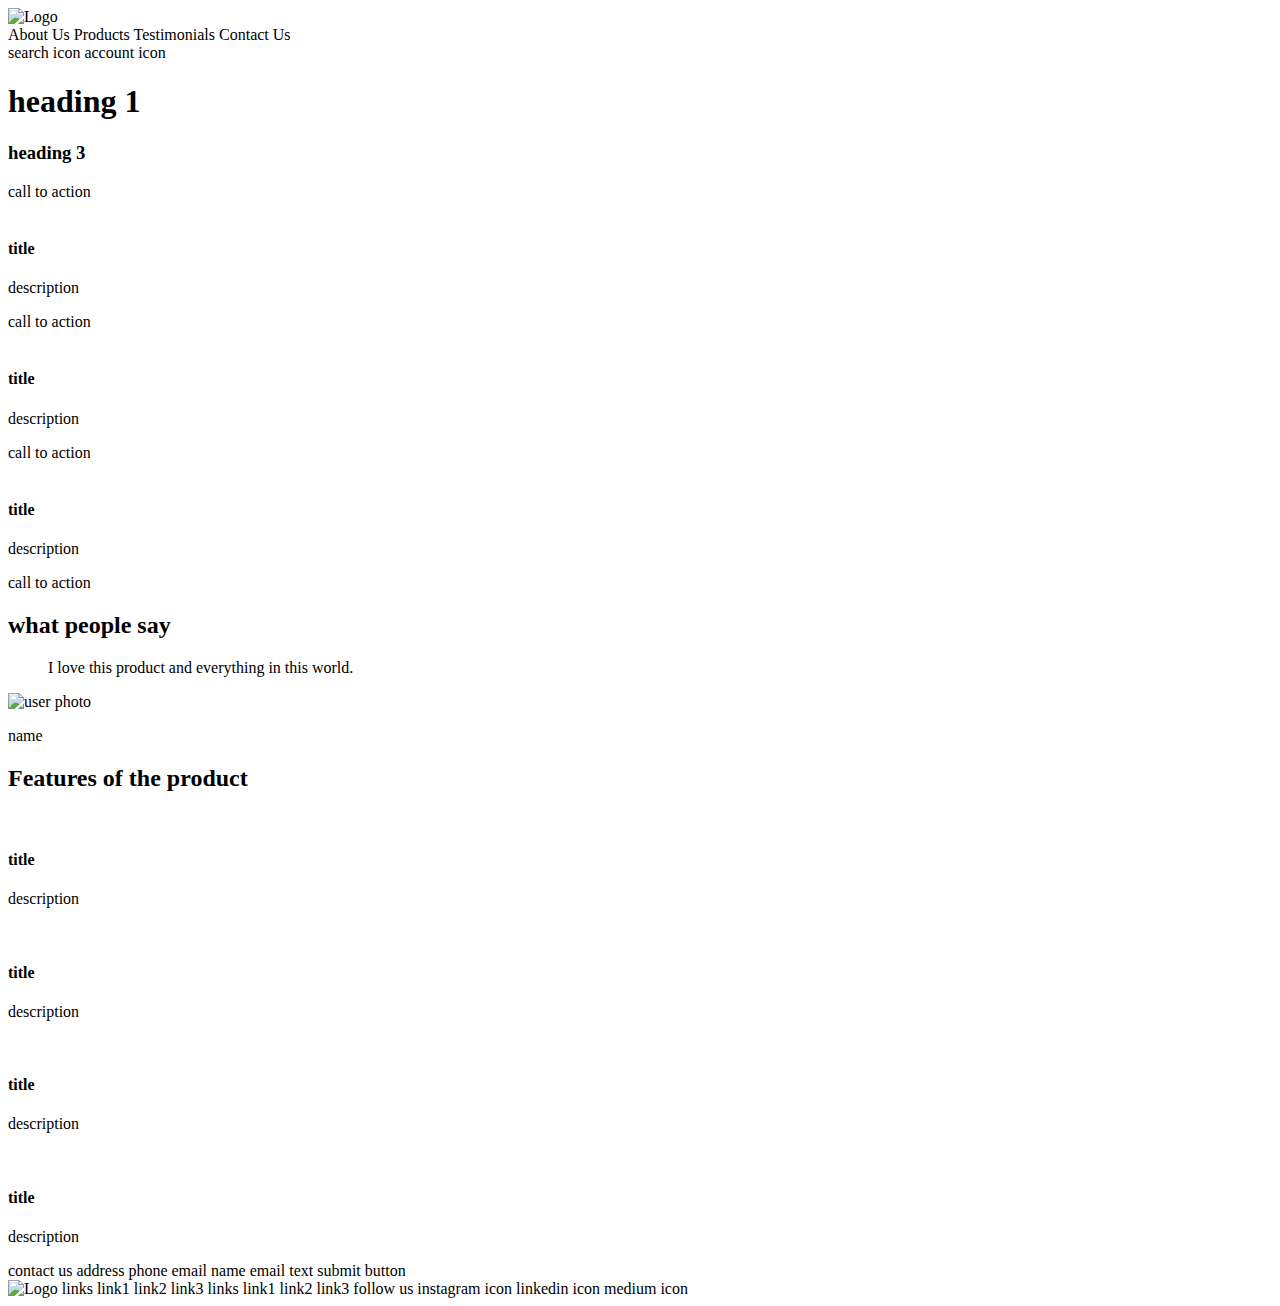
==== index.html @ 85bc15f4 "Day 1 - HTML structure" ====
<!DOCTYPE html>
<html lang="en">
  <head>
    <meta charset="UTF-8" />
    <meta http-equiv="X-UA-Compatible" content="IE=edge" />
    <meta name="viewport" content="width=device-width, initial-scale=1.0" />
    <title>My Beautiful Portfolio</title>
    <meta
      name="description"
      content="Juno is your UX UI Designer bla bla bla nsd aksdn aksjdn kjasnd aksjdn aksjnd kjasnd kjasn dkjasn dkjasdn kjasdn kjasnd akjdn akjsdn ak"
    />
    <meta
      name="keywords"
      content="ux design, ui design, designer in miami, ironhack student"
    />
  </head>
  <body>
    <!-- Header - Start -->
    <header>
      <img src="" alt="Logo">
        <nav>
          About Us
          Products
          Testimonials
          Contact Us
        </nav>
        search icon
        account icon
    </header>
    <!-- Header - End -->

    <!-- Hero - Start -->
    <section>
      <h1>heading 1</h1>
      <h3>heading 3</h3>
      call to action
    </section>
    <!-- Hero - End -->

    <!-- Cards - Start -->
    <section>
      <!-- Card 1 - Start -->
        <div>
          <img src="" alt="">
          <h4>title</h4>
          <p>description</p>
          call to action
        </div>
      <!-- Card 1 - End -->
      <!-- Card 2 - Start -->
        <div>
          <img src="" alt="">
          <h4>title</h4>
          <p>description</p>
          call to action
        </div>
      <!-- Card 2 - End -->
      <!-- Card 3 - Start -->
        <div>
          <img src="" alt="">
          <h4>title</h4>
          <p>description</p>
          call to action
        </div>
      <!-- Card 3 - End -->
    </section>
    <!-- Cards - End -->

    <!-- Testimonials - Start -->
    <section>
      <h2>what people say</h2>
      <blockquote>I love this product and everything in this world.</blockquote>
      <img src="" alt="user photo">
      <p>name</p>
    </section>
    <!-- Testimonials - End -->

    <!-- Features - Start -->
    <section>
    <h2>Features of the product</h2>
      <!-- Feature 1 - Start -->
      <div>
        <img src="" alt="">
        <h4>title</h4> 
        <p>description</p> 
      </div>
      <!-- Feature 1 - End -->
      <!-- Feature 2 - Start -->
      <div>
        <img src="" alt="">
        <h4>title</h4> 
        <p>description</p> 
      </div>
      <!-- Feature 2 - End -->
      <!-- Feature 3 - Start -->
      <div>
        <img src="" alt="">
        <h4>title</h4> 
        <p>description</p> 
      </div>
      <!-- Feature 3 - End -->
      <!-- Feature 4 - Start -->
      <div>
        <img src="" alt="">
        <h4>title</h4> 
        <p>description</p> 
      </div>
      <!-- Feature 4 - End -->
  </section>
    <!-- Features - End -->

    <!-- Contact Us - Start -->
    <section>
    contact us
      address
      phone
      email

      name
      email
      text
      submit button
    </section>
    <!-- Contact Us - End -->

    <!-- Footer - Start -->
    <footer>
      <img src="" alt="Logo">
      
      links 
        link1
        link2
        link3
      
      links 
        link1
        link2
        link3
       
      follow us
        instagram icon
        linkedin icon
        medium icon
      </footer>
    <!-- Footer - End -->



      



  </body>
</html>
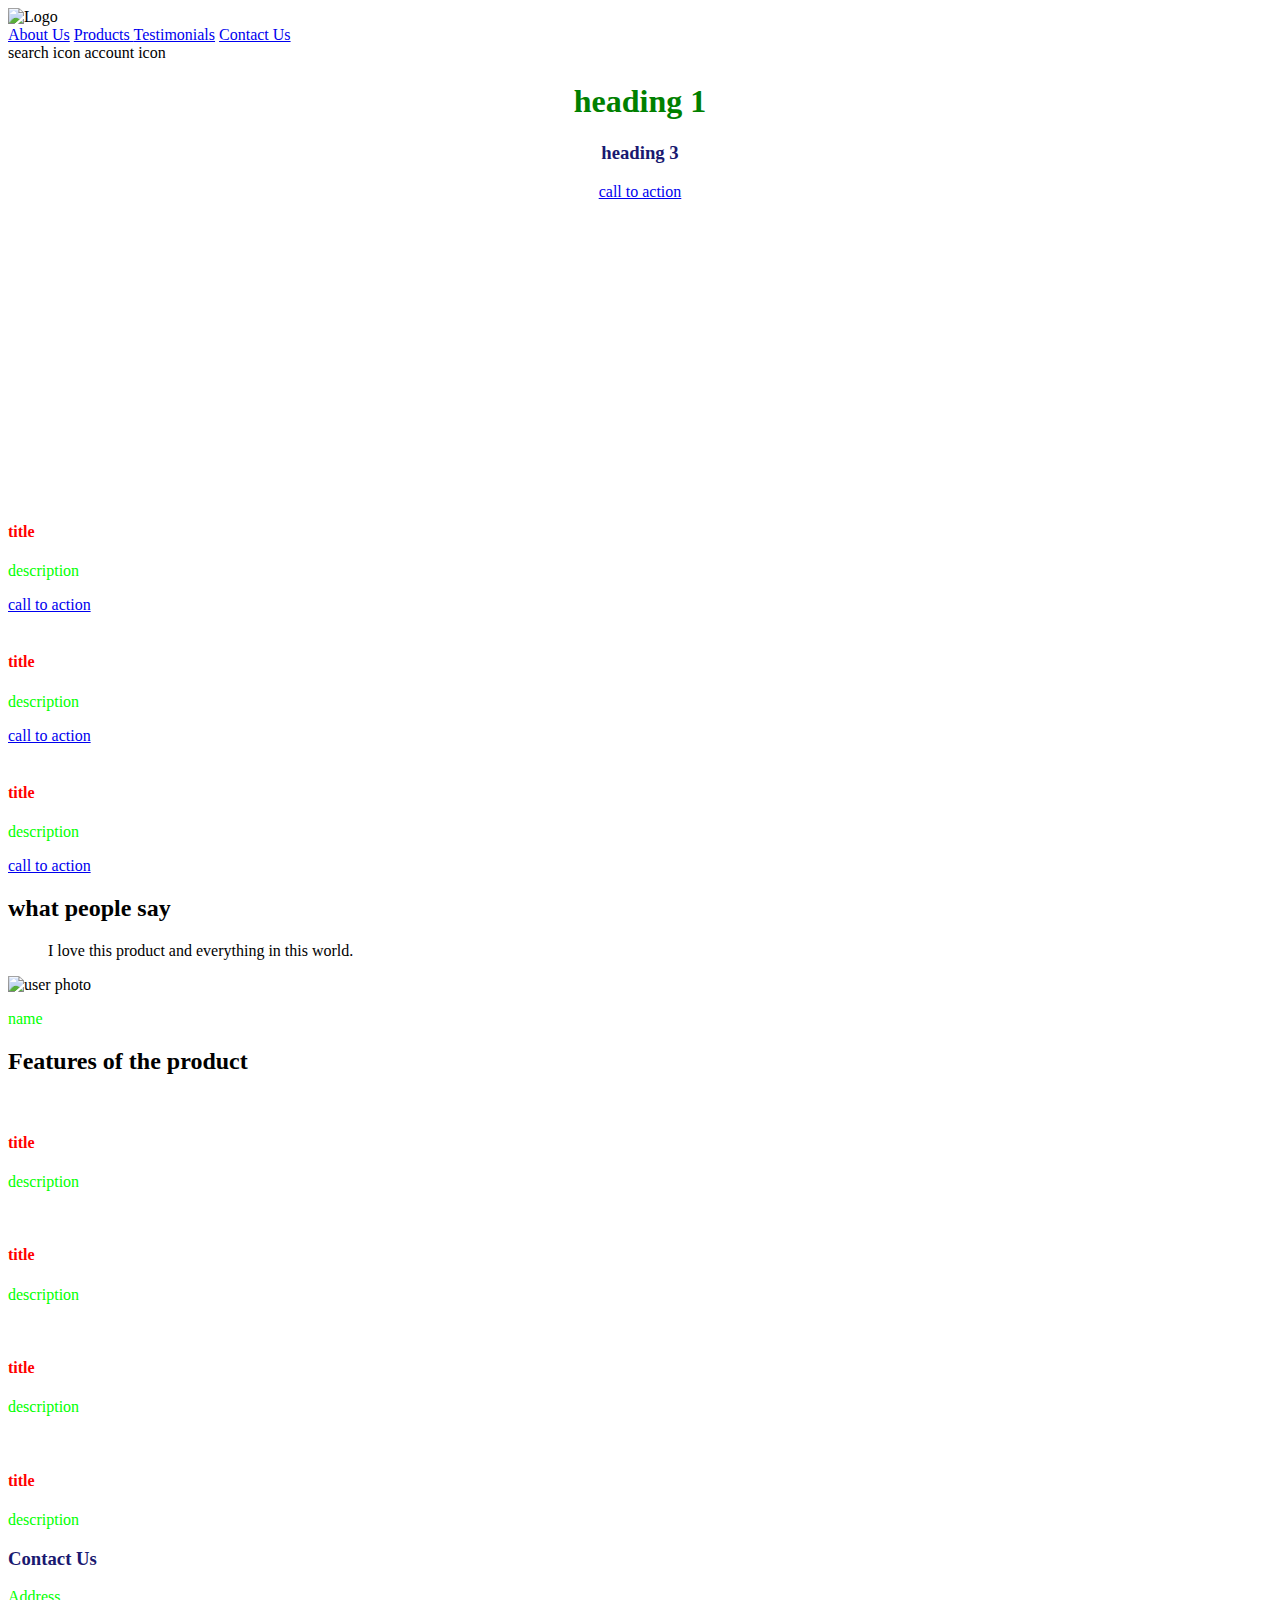
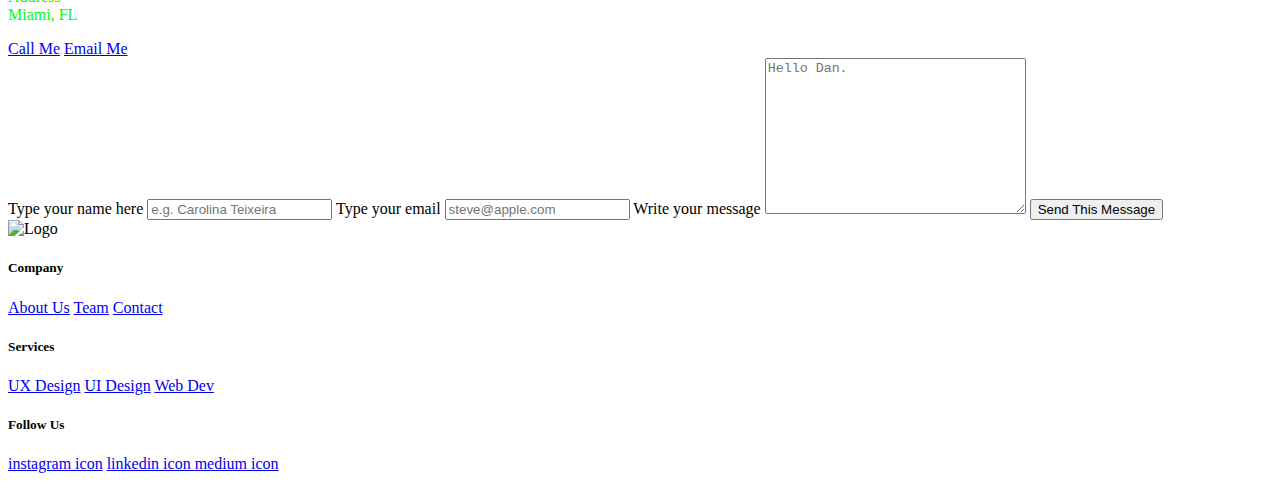
==== commit 96aa1bd9: "day 2" ====
--- a/index.html
+++ b/index.html
@@ -13,55 +13,69 @@
       name="keywords"
       content="ux design, ui design, designer in miami, ironhack student"
     />
+    <style type="text/css">
+      h3 {
+        color: midnightblue;
+      }
+      h4 {
+        color: yellow;
+      }
+    </style>
+    <link rel="stylesheet" href="css/style.css" />
   </head>
   <body>
     <!-- Header - Start -->
     <header>
-      <img src="" alt="Logo">
-        <nav>
-          About Us
-          Products
-          Testimonials
-          Contact Us
-        </nav>
-        search icon
-        account icon
+      <img
+        src="https://www.ironhack.com/assets/icons/ironhack_logos/logo.svg"
+        alt="Logo"
+      />
+      <nav>
+        <a href="#">About Us</a>
+        <a href="#">Products </a>
+        <a href="#">Testimonials</a>
+        <a href="#">Contact Us</a>
+      </nav>
+      search icon account icon
     </header>
     <!-- Header - End -->
 
     <!-- Hero - Start -->
-    <section>
+    <section id="hero">
       <h1>heading 1</h1>
       <h3>heading 3</h3>
-      call to action
+      <a href="#">call to action</a>
     </section>
     <!-- Hero - End -->
 
     <!-- Cards - Start -->
-    <section>
+    <section id="card">
       <!-- Card 1 - Start -->
-        <div>
-          <img src="" alt="">
-          <h4>title</h4>
-          <p>description</p>
-          call to action
-        </div>
+      <div>
+        <img src="https://source.unsplash.com/300x200/?coffee" alt="" />
+        <h4>title</h4>
+        <p>description</p>
+        <a href="#">call to action</a>
+      </div>
       <!-- Card 1 - End -->
       <!-- Card 2 - Start -->
-        <div>
-          <img src="" alt="">
-          <h4>title</h4>
-          <p>description</p>
-          call to action
-        </div>
+      <div>
+        <img src="https://source.unsplash.com/300x200/?coffee,mug" alt="" />
+        <h4>title</h4>
+        <p>description</p>
+        <a href="#">call to action</a>
+      </div>
       <!-- Card 2 - End -->
       <!-- Card 3 - Start -->
-        <div>
-          <img src="" alt="">
-          <h4>title</h4>
-          <p>description</p>
-          call to action
-        </div>
+      <div>
+        <img
+          src="https://source.unsplash.com/300x200/?coffee,breakfast"
+          alt=""
+        />
+        <h4>title</h4>
+        <p>description</p>
+        <a href="#">call to action</a>
+      </div>
       <!-- Card 3 - End -->
     </section>
     <!-- Cards - End -->
@@ -70,85 +84,105 @@
     <section>
       <h2>what people say</h2>
       <blockquote>I love this product and everything in this world.</blockquote>
-      <img src="" alt="user photo">
+      <img
+        src="https://source.unsplash.com/80x80/?person,portrait"
+        alt="user photo"
+      />
       <p>name</p>
     </section>
     <!-- Testimonials - End -->
 
     <!-- Features - Start -->
     <section>
-    <h2>Features of the product</h2>
+      <h2>Features of the product</h2>
       <!-- Feature 1 - Start -->
       <div>
-        <img src="" alt="">
-        <h4>title</h4> 
-        <p>description</p> 
+        <img src="https://source.unsplash.com/160x160/?sound" alt="" />
+        <h4>title</h4>
+        <p>description</p>
       </div>
       <!-- Feature 1 - End -->
       <!-- Feature 2 - Start -->
       <div>
-        <img src="" alt="">
-        <h4>title</h4> 
-        <p>description</p> 
+        <img src="https://source.unsplash.com/160x160/?speed" alt="" />
+        <h4>title</h4>
+        <p>description</p>
       </div>
       <!-- Feature 2 - End -->
       <!-- Feature 3 - Start -->
       <div>
-        <img src="" alt="">
-        <h4>title</h4> 
-        <p>description</p> 
+        <img src="https://source.unsplash.com/160x160/?sound,theraphy" alt="" />
+        <h4>title</h4>
+        <p>description</p>
       </div>
       <!-- Feature 3 - End -->
       <!-- Feature 4 - Start -->
       <div>
-        <img src="" alt="">
-        <h4>title</h4> 
-        <p>description</p> 
+        <img src="https://source.unsplash.com/160x160/?bottle,wine" alt="" />
+        <h4>title</h4>
+        <p>description</p>
       </div>
       <!-- Feature 4 - End -->
-  </section>
+    </section>
     <!-- Features - End -->
 
     <!-- Contact Us - Start -->
     <section>
-    contact us
-      address
-      phone
-      email
+      <div>
+        <h3>Contact Us</h3>
+        <p>
+          Address <br />
+          Miami, FL
+        </p>
+        <a href="tel:+5511999004400">Call Me</a>
+        <a href="mailto:juno@juno.pro">Email Me</a>
+      </div>
+      <div>
+        <label for="name">Type your name here</label>
+        <input type="text" id="name" placeholder="e.g. Carolina Teixeira" />
 
-      name
-      email
-      text
-      submit button
+        <label for="email">Type your email</label>
+        <input type="email" id="email" placeholder="steve@apple.com" />
+
+        <label for="message">Write your message</label>
+        <textarea
+          name=""
+          id="message"
+          cols="30"
+          rows="10"
+          placeholder="Hello Dan."
+        ></textarea>
+
+        <input type="submit" value="Send This Message" />
+      </div>
     </section>
     <!-- Contact Us - End -->
 
     <!-- Footer - Start -->
     <footer>
-      <img src="" alt="Logo">
-      
-      links 
-        link1
-        link2
-        link3
-      
-      links 
-        link1
-        link2
-        link3
-       
-      follow us
-        instagram icon
-        linkedin icon
-        medium icon
-      </footer>
+      <img
+        src="https://www.ironhack.com/assets/icons/ironhack_logos/logo.svg"
+        alt="Logo"
+      />
+      <div>
+        <h5>Company</h5>
+        <a href="#">About Us</a>
+        <a href="#">Team</a>
+        <a href="#">Contact</a>
+      </div>
+      <div>
+        <h5>Services</h5>
+        <a href="#">UX Design</a>
+        <a href="#">UI Design</a>
+        <a href="#">Web Dev</a>
+      </div>
+      <div>
+        <h5>Follow Us</h5>
+        <a href="#">instagram icon</a>
+        <a href="#">linkedin icon </a>
+        <a href="#">medium icon</a>
+      </div>
+    </footer>
     <!-- Footer - End -->
-
-
-
-      
-
-
-
   </body>
 </html>
--- a/css/style.css
+++ b/css/style.css
@@ -0,0 +1,23 @@
+h1 {
+  color: green;
+}
+h4 {
+  color: red;
+}
+p {
+  color: lime;
+}
+
+/* section {
+  border: 2px red solid;
+}
+div {
+  border: 2px yellow dashed;
+} */
+
+#hero {
+  background-image: url('https://source.unsplash.com/1600x900/?nature,water');
+  background-size: cover;
+  height: 400px;
+  text-align: center;
+}
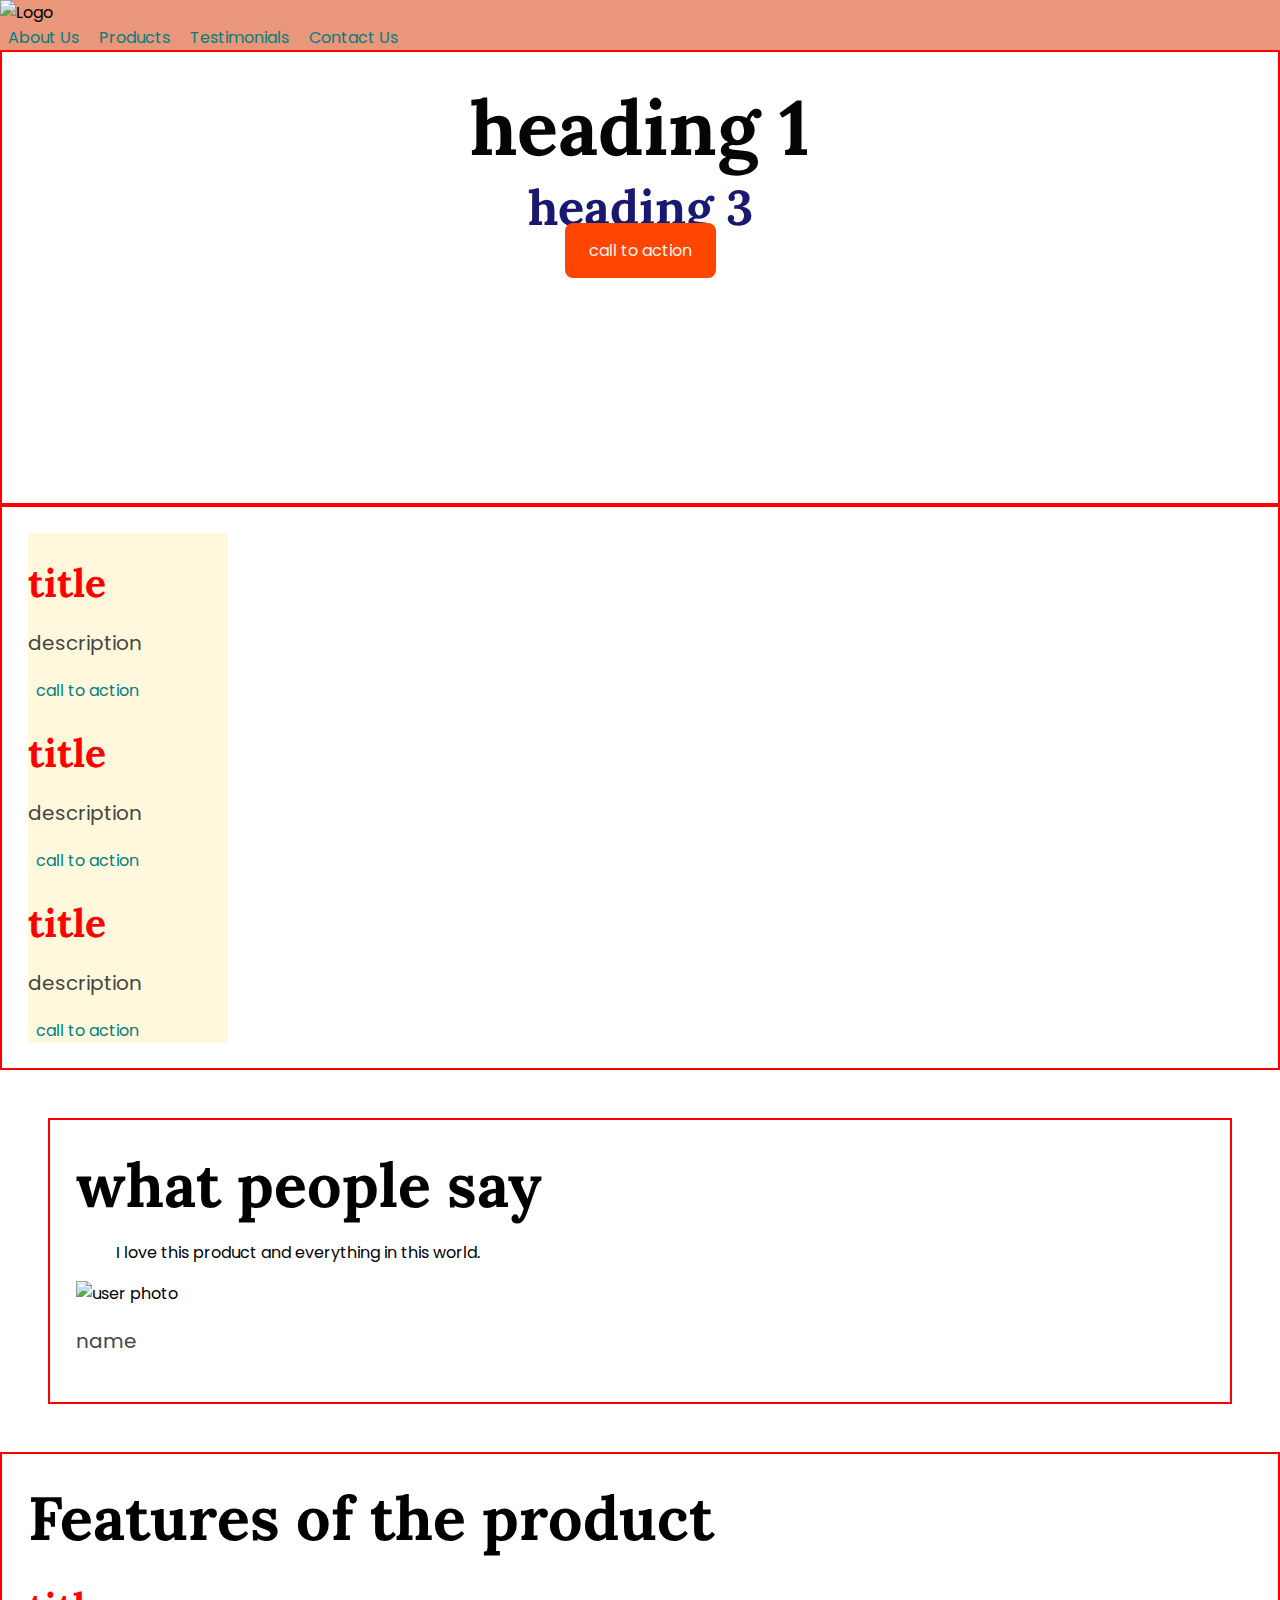
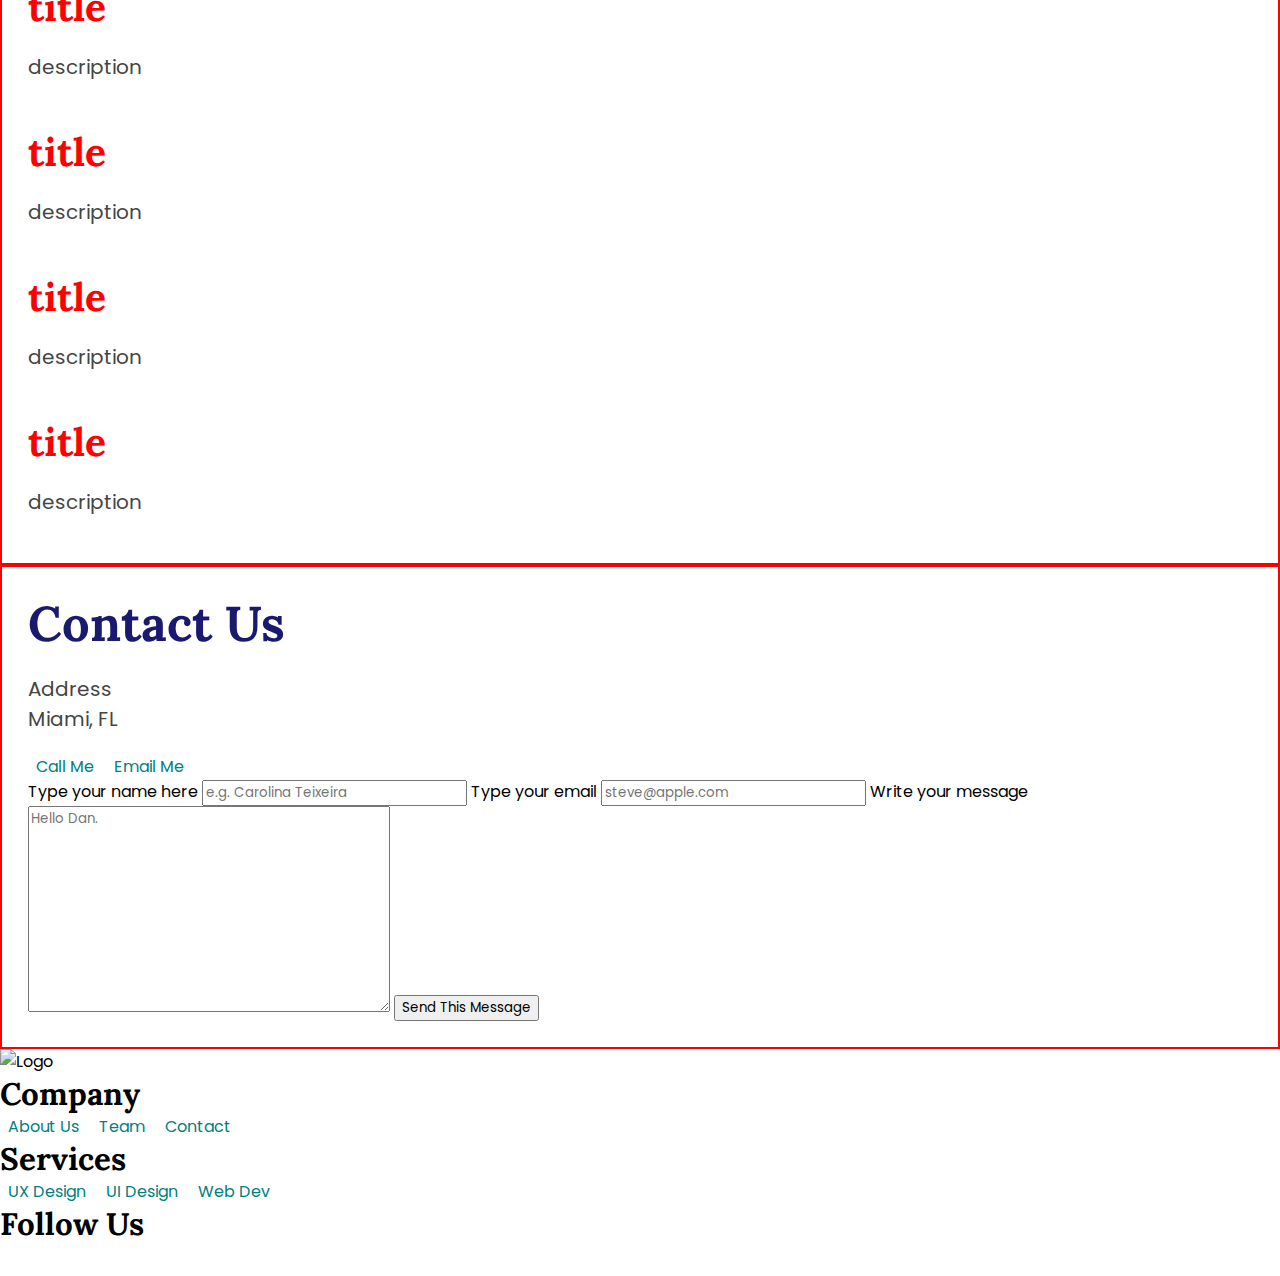
==== commit 0e137d43: "another day another dollar" ====
--- a/index.html
+++ b/index.html
@@ -13,6 +13,7 @@
       name="keywords"
       content="ux design, ui design, designer in miami, ironhack student"
     />
+    <!-- Styles -->
     <style type="text/css">
       h3 {
         color: midnightblue;
@@ -22,6 +23,18 @@
       }
     </style>
     <link rel="stylesheet" href="css/style.css" />
+    <!-- Google Fonts -->
+    <link rel="preconnect" href="https://fonts.googleapis.com" />
+    <link rel="preconnect" href="https://fonts.gstatic.com" crossorigin />
+    <link
+      href="https://fonts.googleapis.com/css2?family=Lora&family=Poppins&display=swap"
+      rel="stylesheet"
+    />
+    <!-- Remix Icons -->
+    <link
+      href="https://cdn.jsdelivr.net/npm/remixicon@2.5.0/fonts/remixicon.css"
+      rel="stylesheet"
+    />
   </head>
   <body>
     <!-- Header - Start -->
@@ -36,7 +49,9 @@
         <a href="#">Testimonials</a>
         <a href="#">Contact Us</a>
       </nav>
-      search icon account icon
+
+      <i class="ri-search-line ri-xl"></i>
+      <i class="ri-user-smile-line ri-xl"></i>
     </header>
     <!-- Header - End -->
 
@@ -44,14 +59,14 @@
     <section id="hero">
       <h1>heading 1</h1>
       <h3>heading 3</h3>
-      <a href="#">call to action</a>
+      <a href="#" class="cta-button">call to action</a>
     </section>
     <!-- Hero - End -->
 
     <!-- Cards - Start -->
-    <section id="card">
+    <section id="cards">
       <!-- Card 1 - Start -->
-      <div>
+      <div class="card">
         <img src="https://source.unsplash.com/300x200/?coffee" alt="" />
         <h4>title</h4>
         <p>description</p>
@@ -59,7 +74,7 @@
       </div>
       <!-- Card 1 - End -->
       <!-- Card 2 - Start -->
-      <div>
+      <div class="card">
         <img src="https://source.unsplash.com/300x200/?coffee,mug" alt="" />
         <h4>title</h4>
         <p>description</p>
@@ -67,7 +82,7 @@
       </div>
       <!-- Card 2 - End -->
       <!-- Card 3 - Start -->
-      <div>
+      <div class="card">
         <img
           src="https://source.unsplash.com/300x200/?coffee,breakfast"
           alt=""
@@ -81,7 +96,7 @@
     <!-- Cards - End -->
 
     <!-- Testimonials - Start -->
-    <section>
+    <section id="testimonials">
       <h2>what people say</h2>
       <blockquote>I love this product and everything in this world.</blockquote>
       <img
@@ -93,7 +108,7 @@
     <!-- Testimonials - End -->
 
     <!-- Features - Start -->
-    <section>
+    <section id="features">
       <h2>Features of the product</h2>
       <!-- Feature 1 - Start -->
       <div>
@@ -127,7 +142,7 @@
     <!-- Features - End -->
 
     <!-- Contact Us - Start -->
-    <section>
+    <section id="contact-us">
       <div>
         <h3>Contact Us</h3>
         <p>
@@ -178,9 +193,15 @@
       </div>
       <div>
         <h5>Follow Us</h5>
-        <a href="#">instagram icon</a>
-        <a href="#">linkedin icon </a>
-        <a href="#">medium icon</a>
+        <a href="https://www.instagram.com/junojo" target="_blank"
+          ><i class="ri-instagram-fill ri-xl"></i
+        ></a>
+        <a href="https://www.linkedin.com/" target="_blank"
+          ><i class="ri-linkedin-fill ri-xl"></i
+        ></a>
+        <a href="https://www.medium.com/" target="_blank"
+          ><i class="ri-medium-fill ri-xl"></i
+        ></a>
       </div>
     </footer>
     <!-- Footer - End -->
--- a/css/style.css
+++ b/css/style.css
@@ -1,23 +1,115 @@
+/* 
+font-family: 'Lora', serif;
+font-family: 'Poppins', sans-serif; 
+*/
+
+* {
+  font-family: 'Poppins', sans-serif;
+}
+
+body {
+  margin: 0;
+}
+
+h1,
+h2,
+h3,
+h4,
+h5,
+h6 {
+  font-family: 'Lora', serif;
+  margin: 0;
+}
+
 h1 {
-  color: green;
+  font-size: 4.768rem;
+  color: rgb(5, 5, 5);
+}
+h2 {
+  font-size: 3.815rem;
+}
+h3 {
+  font-size: 3.052rem;
 }
 h4 {
+  font-size: 2.441rem;
   color: red;
 }
+h5 {
+  font-size: 1.953rem;
+}
+h6 {
+  font-size: 1.563rem;
+}
 p {
-  color: lime;
+  font-family: 'Poppins', sans-serif;
+  font-size: 1.25rem;
+  color: rgb(69, 69, 69);
 }
 
-/* section {
+header {
+  background-color: darksalmon;
+}
+section {
   border: 2px red solid;
+  padding: 1.6rem;
 }
+/* 
 div {
   border: 2px yellow dashed;
 } */
 
+/* Links */
+a:link,
+a:visited {
+  text-decoration: none;
+  padding: 8px;
+  color: teal;
+}
+a:hover {
+  color: darkslateblue;
+}
+a:active {
+  color: gold;
+}
+/* CTA Button */
+a.cta-button:link,
+a.cta-button:visited {
+  background-color: orangered;
+  border-radius: 8px;
+  color: whitesmoke;
+  padding: 16px 24px;
+}
+a.cta-button:hover {
+  background-color: tomato;
+}
+a.cta-button:active {
+  background-color: darkred;
+}
+
+/* Classes */
+.card {
+  width: 200px;
+  background-color: cornsilk;
+}
+
+/* ID's */
 #hero {
   background-image: url('https://source.unsplash.com/1600x900/?nature,water');
   background-size: cover;
   height: 400px;
   text-align: center;
 }
+
+#cards {
+}
+
+#testimonials {
+  margin: 3rem;
+}
+
+#features {
+}
+
+#contact-us {
+}
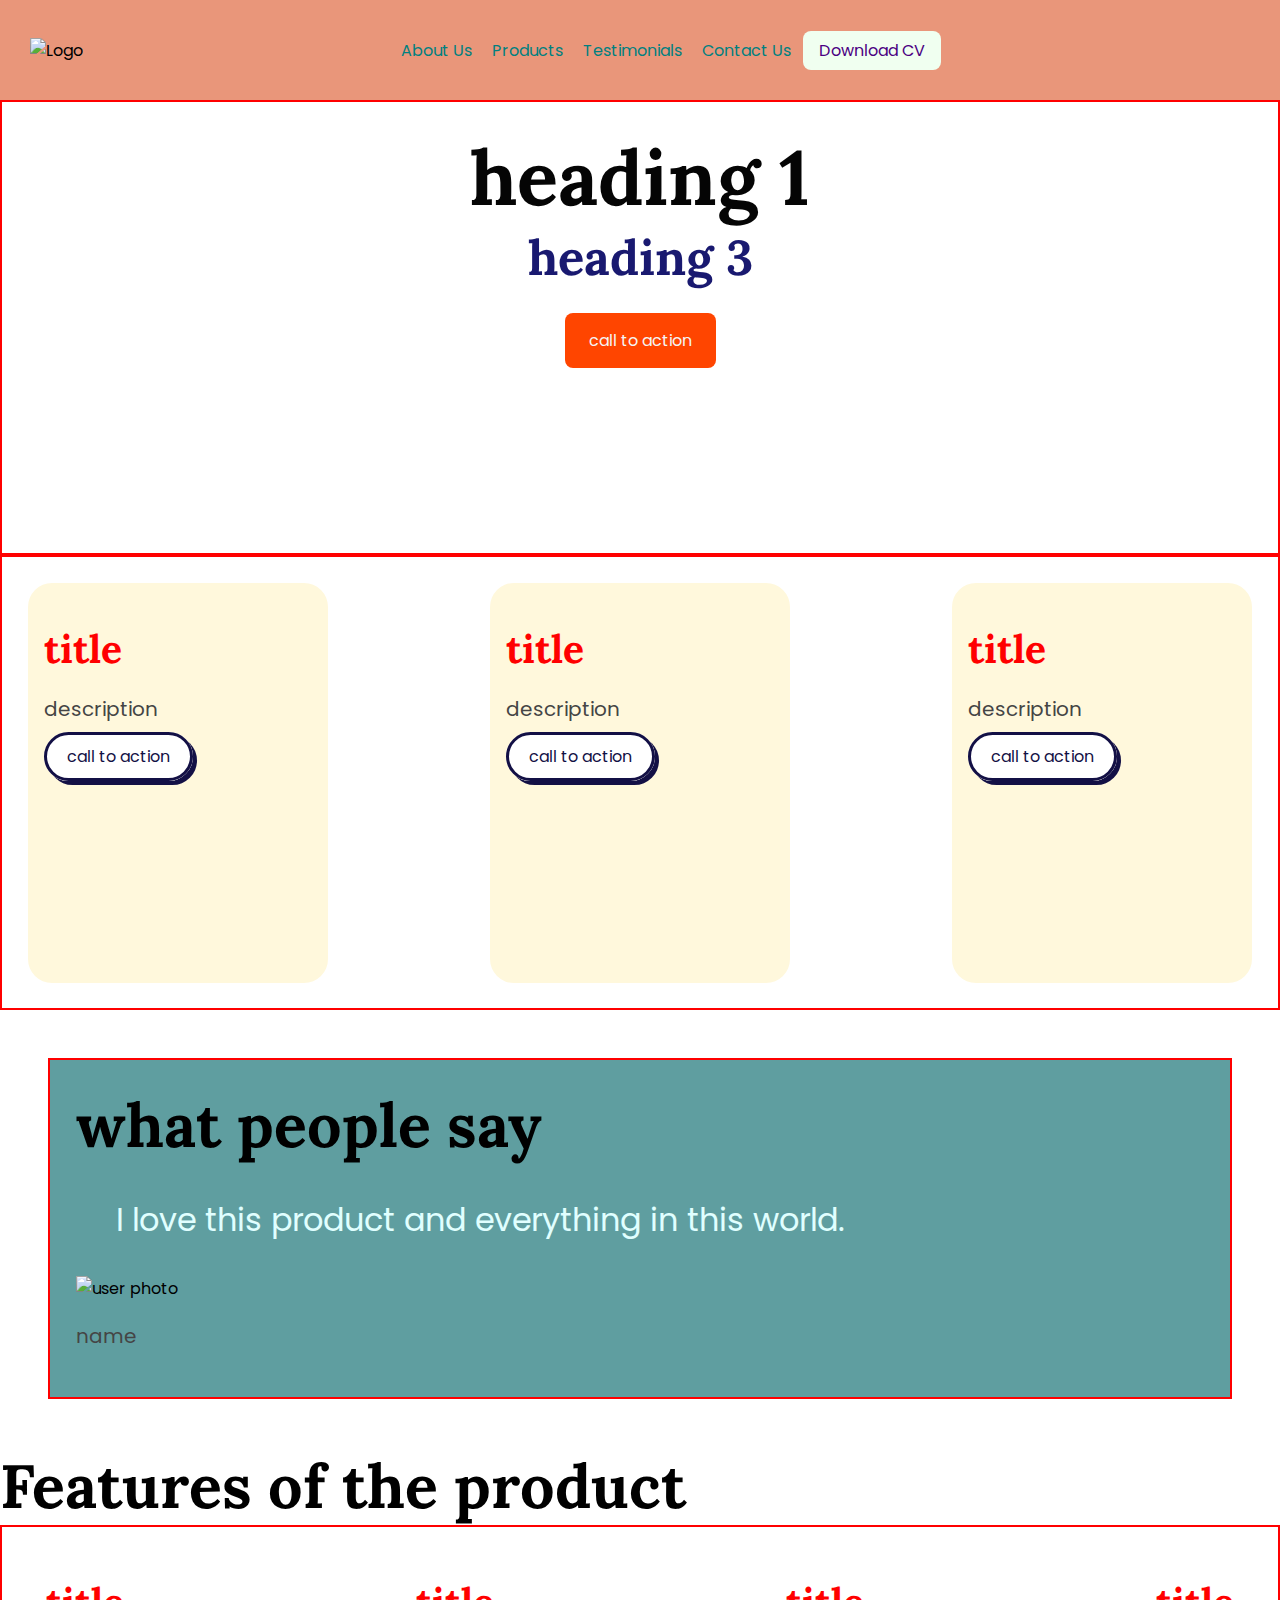
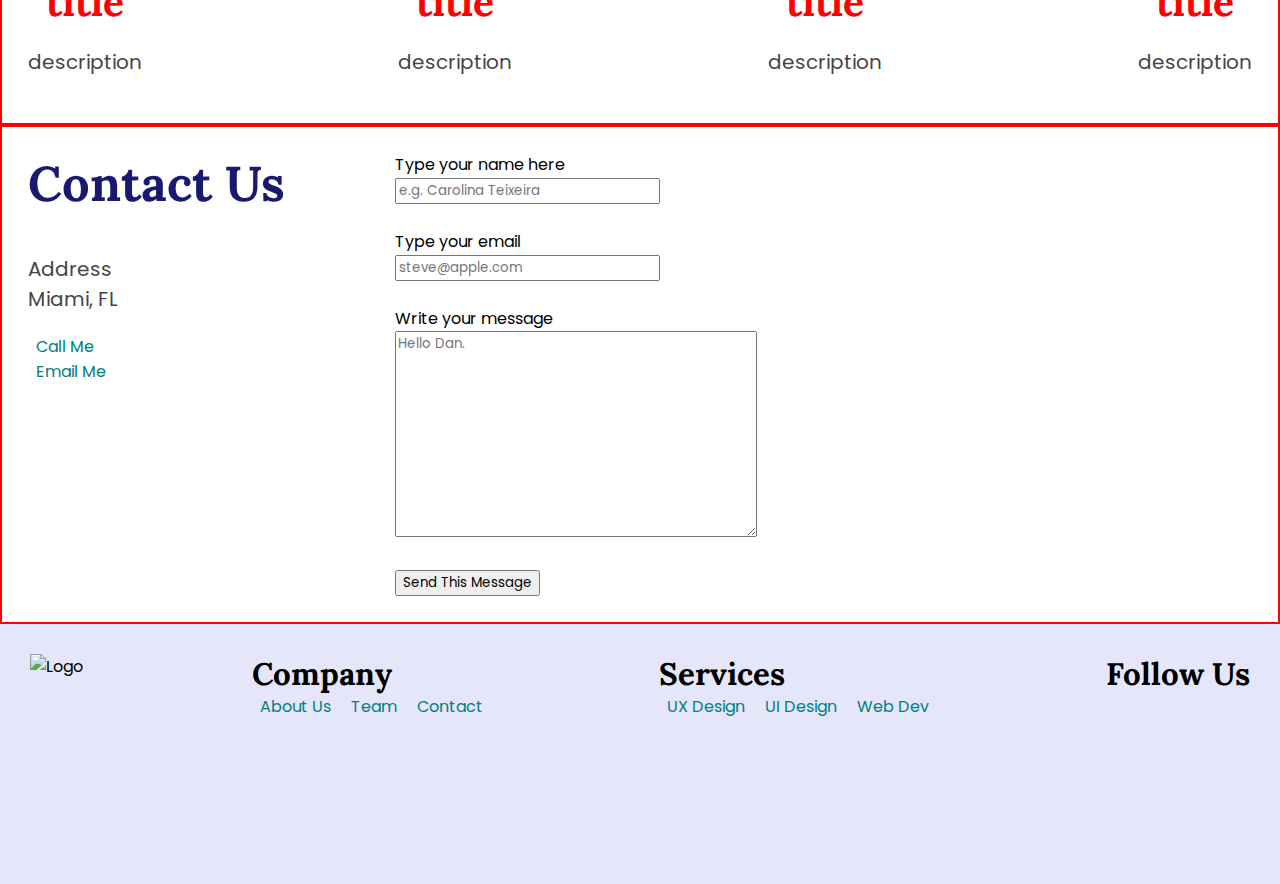
==== commit bd502e93: "flex" ====
--- a/index.html
+++ b/index.html
@@ -38,7 +38,7 @@
   </head>
   <body>
     <!-- Header - Start -->
-    <header>
+    <header class="container">
       <img
         src="https://www.ironhack.com/assets/icons/ironhack_logos/logo.svg"
         alt="Logo"
@@ -48,10 +48,16 @@
         <a href="#">Products </a>
         <a href="#">Testimonials</a>
         <a href="#">Contact Us</a>
+        <a href="#" class="cv-button">
+          <i class="ri-article-line"></i>
+          Download CV
+        </a>
       </nav>
 
-      <i class="ri-search-line ri-xl"></i>
-      <i class="ri-user-smile-line ri-xl"></i>
+      <div>
+        <i class="ri-search-line ri-xl"></i>
+        <i class="ri-user-smile-line ri-xl"></i>
+      </div>
     </header>
     <!-- Header - End -->
 
@@ -64,21 +70,25 @@
     <!-- Hero - End -->
 
     <!-- Cards - Start -->
-    <section id="cards">
+    <section id="cards" class="container">
       <!-- Card 1 - Start -->
       <div class="card">
         <img src="https://source.unsplash.com/300x200/?coffee" alt="" />
-        <h4>title</h4>
-        <p>description</p>
-        <a href="#">call to action</a>
+        <div>
+          <h4>title</h4>
+          <p>description</p>
+          <a href="#" class="cta-button-rounded">call to action</a>
+        </div>
       </div>
       <!-- Card 1 - End -->
       <!-- Card 2 - Start -->
       <div class="card">
         <img src="https://source.unsplash.com/300x200/?coffee,mug" alt="" />
-        <h4>title</h4>
-        <p>description</p>
-        <a href="#">call to action</a>
+        <div>
+          <h4>title</h4>
+          <p>description</p>
+          <a href="#" class="cta-button-rounded">call to action</a>
+        </div>
       </div>
       <!-- Card 2 - End -->
       <!-- Card 3 - Start -->
@@ -87,9 +97,11 @@
           src="https://source.unsplash.com/300x200/?coffee,breakfast"
           alt=""
         />
-        <h4>title</h4>
-        <p>description</p>
-        <a href="#">call to action</a>
+        <div>
+          <h4>title</h4>
+          <p>description</p>
+          <a href="#" class="cta-button-rounded">call to action</a>
+        </div>
       </div>
       <!-- Card 3 - End -->
     </section>
@@ -108,8 +120,8 @@
     <!-- Testimonials - End -->
 
     <!-- Features - Start -->
-    <section id="features">
-      <h2>Features of the product</h2>
+    <h2>Features of the product</h2>
+    <section id="features" class="container">
       <!-- Feature 1 - Start -->
       <div>
         <img src="https://source.unsplash.com/160x160/?sound" alt="" />
@@ -142,24 +154,35 @@
     <!-- Features - End -->
 
     <!-- Contact Us - Start -->
-    <section id="contact-us">
+    <section id="contact-us" class="container">
       <div>
         <h3>Contact Us</h3>
         <p>
           Address <br />
           Miami, FL
         </p>
-        <a href="tel:+5511999004400">Call Me</a>
-        <a href="mailto:juno@juno.pro">Email Me</a>
-      </div>
-      <div>
-        <label for="name">Type your name here</label>
+        <a href="tel:+5511999004400">
+          <i class="ri-phone-line"></i>
+          Call Me
+        </a>
+        <br />
+        <a href="mailto:juno@juno.pro">
+          <i class="ri-mail-line"></i>
+          Email Me
+        </a>
+      </div>
+      <div>
+        <label for="name">Type your name here</label><br />
         <input type="text" id="name" placeholder="e.g. Carolina Teixeira" />
 
-        <label for="email">Type your email</label>
+        <br /><br />
+
+        <label for="email">Type your email</label><br />
         <input type="email" id="email" placeholder="steve@apple.com" />
 
-        <label for="message">Write your message</label>
+        <br /><br />
+
+        <label for="message">Write your message</label><br />
         <textarea
           name=""
           id="message"
@@ -168,13 +191,15 @@
           placeholder="Hello Dan."
         ></textarea>
 
+        <br /><br />
+
         <input type="submit" value="Send This Message" />
       </div>
     </section>
     <!-- Contact Us - End -->
 
     <!-- Footer - Start -->
-    <footer>
+    <footer class="container">
       <img
         src="https://www.ironhack.com/assets/icons/ironhack_logos/logo.svg"
         alt="Logo"
--- a/css/style.css
+++ b/css/style.css
@@ -30,6 +30,7 @@
 }
 h3 {
   font-size: 3.052rem;
+  margin-bottom: 40px;
 }
 h4 {
   font-size: 2.441rem;
@@ -49,6 +50,18 @@
 
 header {
   background-color: darksalmon;
+  height: 100px;
+  padding: 0 30px;
+  /* Flexbox properties */
+  justify-content: space-between;
+  align-items: center;
+}
+footer {
+  background-color: lavender;
+  height: 200px;
+  padding: 30px;
+  justify-content: space-between;
+  align-items: flex-start;
 }
 section {
   border: 2px red solid;
@@ -58,6 +71,10 @@
 div {
   border: 2px yellow dashed;
 } */
+blockquote {
+  font-size: 2rem;
+  color: lightcyan;
+}
 
 /* Links */
 a:link,
@@ -86,11 +103,55 @@
 a.cta-button:active {
   background-color: darkred;
 }
+/* CTA Button Rounded */
+a.cta-button-rounded:link,
+a.cta-button-rounded:visited {
+  color: #131045;
+  background-color: white;
+  border: 3px solid #131045;
+  padding: 10px 20px;
+  border-radius: 100px;
+  box-shadow: 4px 4px 0 #131045;
+}
+a.cta-button-rounded:hover {
+  color: #2c29de;
+  border: 3px solid #2c29de;
+  box-shadow: 4px 4px 0 #2c29de;
+}
+a.cta-button-rounded:active {
+  color: #7bde29;
+  border: 3px solid #7bde29;
+  box-shadow: 4px 4px 0 #7bde29;
+}
+/* CV Button */
+a.cv-button:link,
+a.cv-button:visited {
+  padding: 8px 16px;
+  background-color: honeydew;
+  border-radius: 8px;
+  color: indigo;
+}
+a.cv-button:hover {
+  background-color: darkorange;
+  color: white;
+}
+a.cv-button:active {
+  background-color: violet;
+  color: white;
+}
 
 /* Classes */
+.container {
+  display: flex;
+}
 .card {
-  width: 200px;
+  width: 300px;
+  height: 400px;
   background-color: cornsilk;
+  border-radius: 24px;
+}
+.card > div {
+  margin: 16px;
 }
 
 /* ID's */
@@ -102,14 +163,30 @@
 }
 
 #cards {
+  justify-content: space-between;
 }
 
 #testimonials {
   margin: 3rem;
+  box-sizing: border-box;
+  background-color: cadetblue;
 }
 
 #features {
+  justify-content: space-between;
+}
+
+#features > div {
+  text-align: center;
 }
 
 #contact-us {
+  justify-content: space-around;
 }
+
+#contact-us > div:first-child {
+  width: 30%;
+}
+#contact-us > div:last-child {
+  width: 70%;
+}
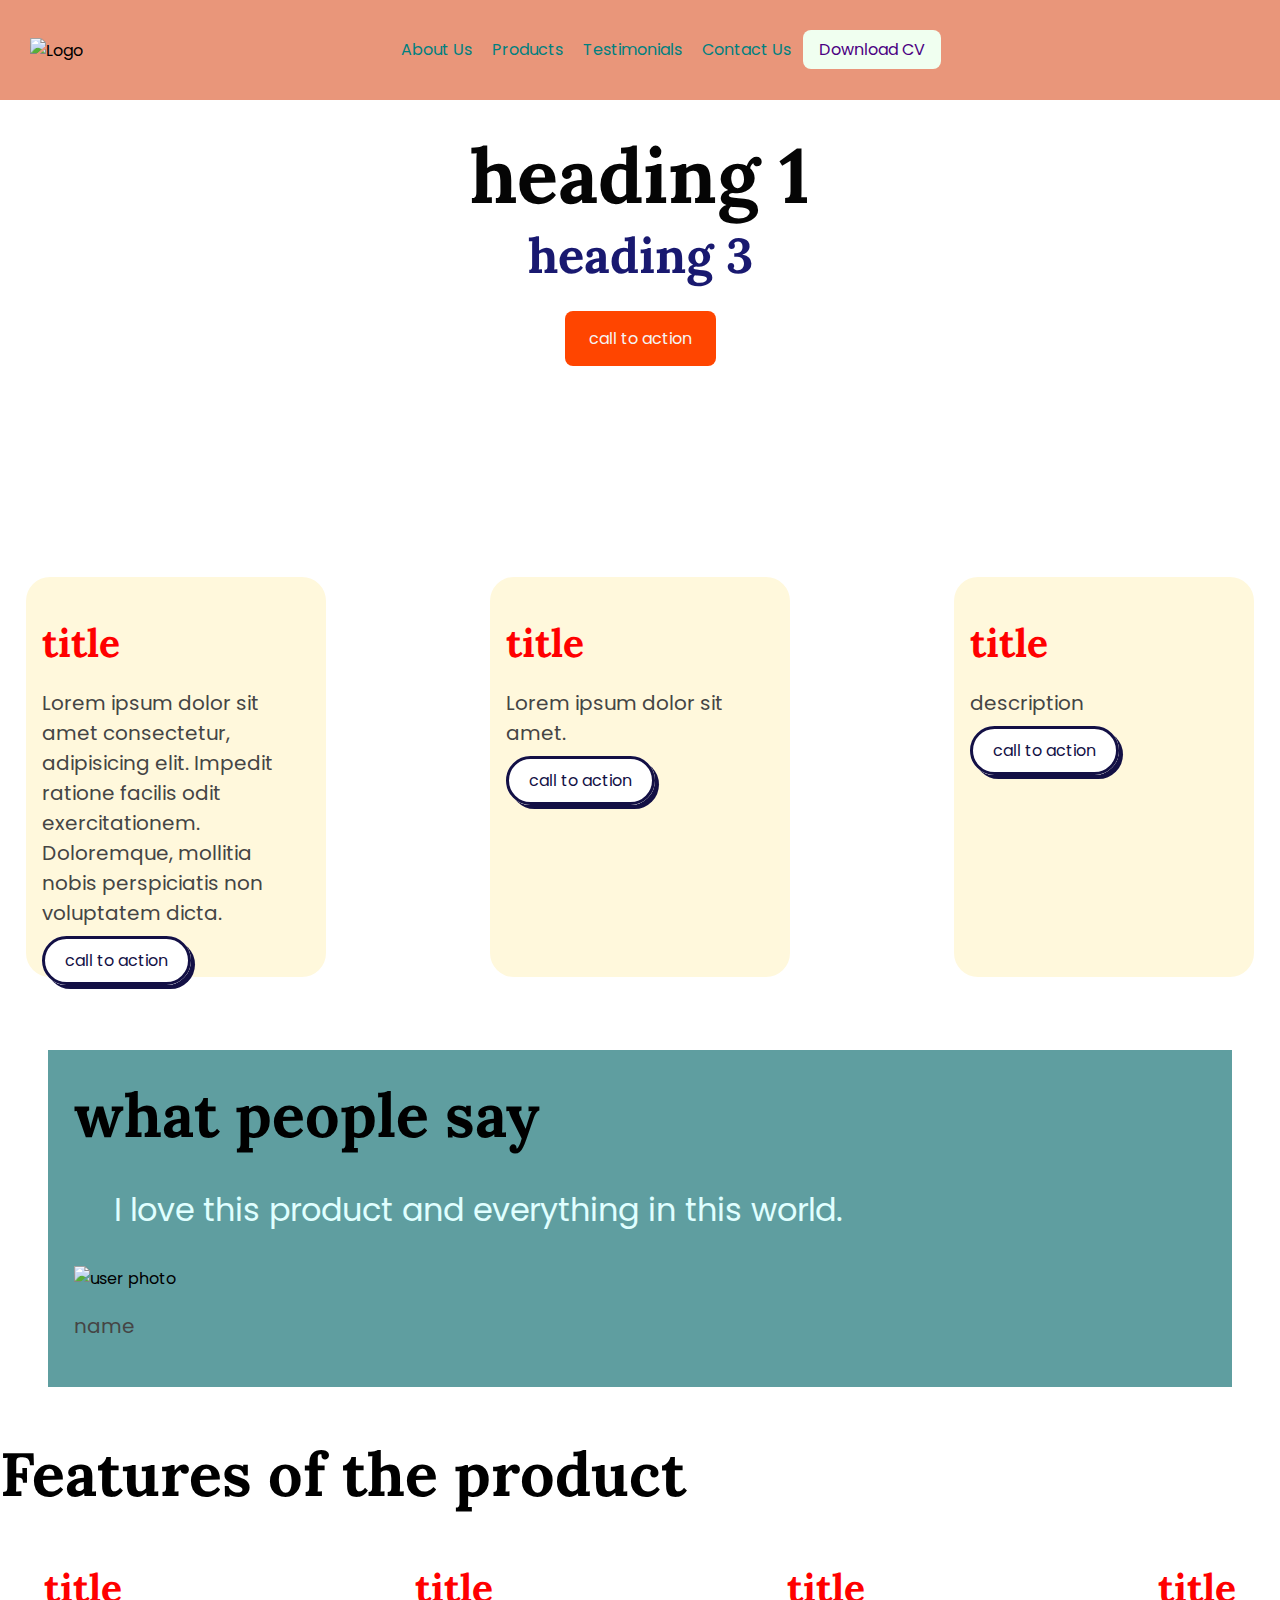
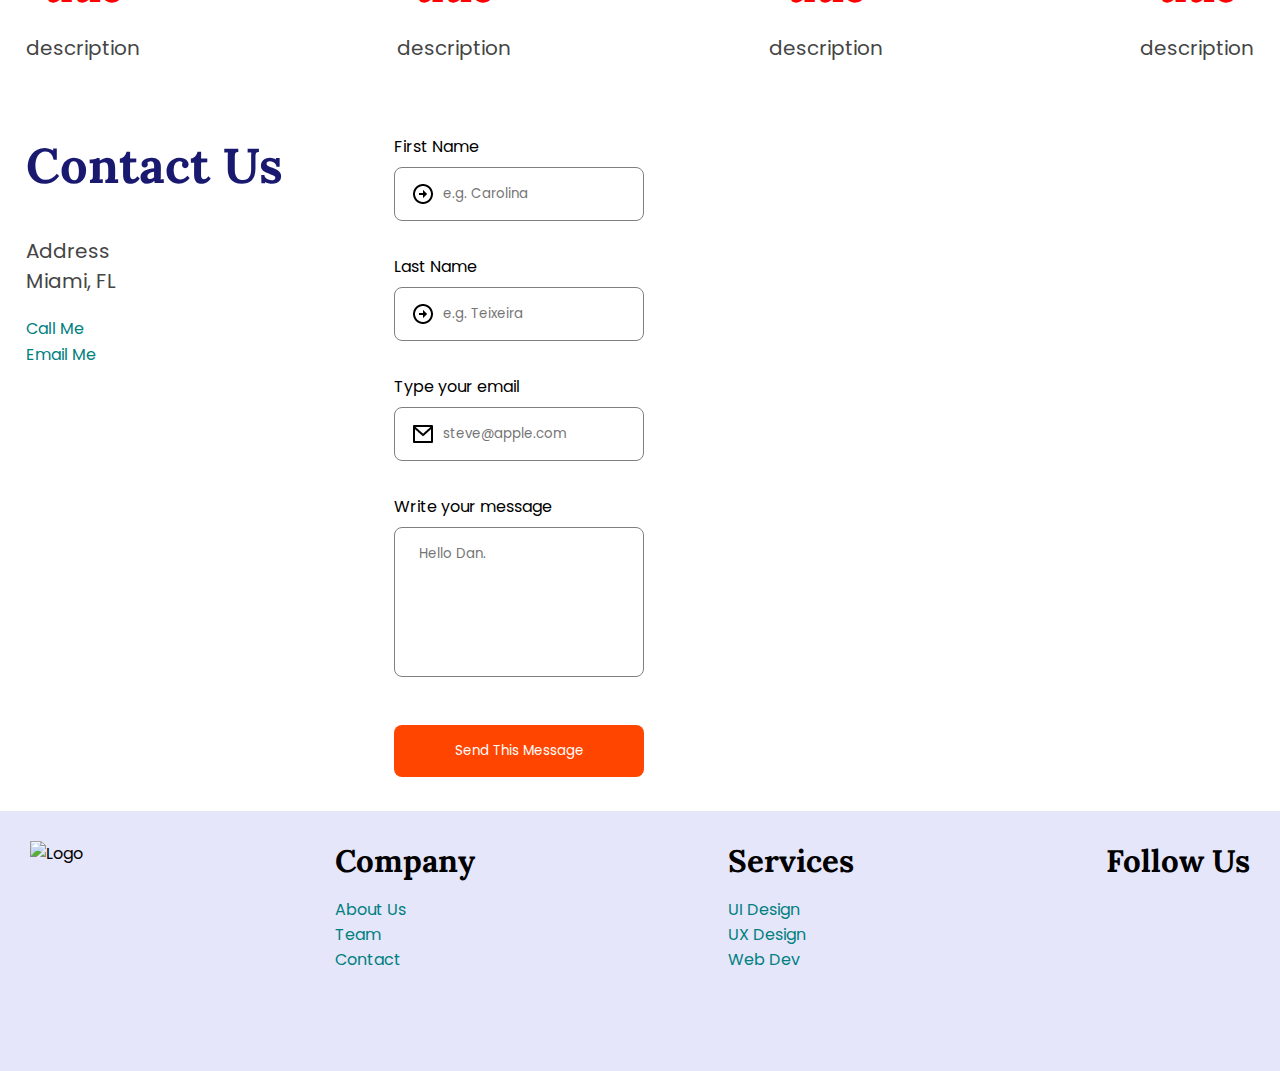
==== commit 6ea6336a: "Updated" ====
--- a/index.html
+++ b/index.html
@@ -76,7 +76,11 @@
         <img src="https://source.unsplash.com/300x200/?coffee" alt="" />
         <div>
           <h4>title</h4>
-          <p>description</p>
+          <p>
+            Lorem ipsum dolor sit amet consectetur, adipisicing elit. Impedit
+            ratione facilis odit exercitationem. Doloremque, mollitia nobis
+            perspiciatis non voluptatem dicta.
+          </p>
           <a href="#" class="cta-button-rounded">call to action</a>
         </div>
       </div>
@@ -86,7 +90,7 @@
         <img src="https://source.unsplash.com/300x200/?coffee,mug" alt="" />
         <div>
           <h4>title</h4>
-          <p>description</p>
+          <p>Lorem ipsum dolor sit amet.</p>
           <a href="#" class="cta-button-rounded">call to action</a>
         </div>
       </div>
@@ -172,8 +176,13 @@
         </a>
       </div>
       <div>
-        <label for="name">Type your name here</label><br />
-        <input type="text" id="name" placeholder="e.g. Carolina Teixeira" />
+        <label for="name">First Name</label><br />
+        <input type="text" id="name" placeholder="e.g. Carolina" />
+
+        <br /><br />
+
+        <label for="lastname">Last Name</label><br />
+        <input type="text" id="lastname" placeholder="e.g. Teixeira" />
 
         <br /><br />
 
@@ -183,13 +192,7 @@
         <br /><br />
 
         <label for="message">Write your message</label><br />
-        <textarea
-          name=""
-          id="message"
-          cols="30"
-          rows="10"
-          placeholder="Hello Dan."
-        ></textarea>
+        <textarea name="" id="message" placeholder="Hello Dan."></textarea>
 
         <br /><br />
 
@@ -206,15 +209,19 @@
       />
       <div>
         <h5>Company</h5>
-        <a href="#">About Us</a>
-        <a href="#">Team</a>
-        <a href="#">Contact</a>
+        <ul>
+          <li><a href="#">About Us</a></li>
+          <li><a href="#">Team</a></li>
+          <li><a href="#">Contact</a></li>
+        </ul>
       </div>
       <div>
         <h5>Services</h5>
-        <a href="#">UX Design</a>
-        <a href="#">UI Design</a>
-        <a href="#">Web Dev</a>
+        <ul>
+          <li><a href="#">UI Design</a></li>
+          <li><a href="#">UX Design</a></li>
+          <li><a href="#">Web Dev</a></li>
+        </ul>
       </div>
       <div>
         <h5>Follow Us</h5>
--- a/css/style.css
+++ b/css/style.css
@@ -48,6 +48,9 @@
   color: rgb(69, 69, 69);
 }
 
+i {
+  vertical-align: middle;
+}
 header {
   background-color: darksalmon;
   height: 100px;
@@ -64,7 +67,7 @@
   align-items: flex-start;
 }
 section {
-  border: 2px red solid;
+  /* border: 2px red solid; */
   padding: 1.6rem;
 }
 /* 
@@ -76,11 +79,19 @@
   color: lightcyan;
 }
 
+nav > a {
+  padding: 8px;
+}
+
+ul {
+  list-style-type: none;
+  padding: 0;
+}
+
 /* Links */
 a:link,
 a:visited {
   text-decoration: none;
-  padding: 8px;
   color: teal;
 }
 a:hover {
@@ -140,6 +151,50 @@
   color: white;
 }
 
+/* Forms */
+input,
+textarea {
+  padding: 16px 24px;
+  margin: 8px 0;
+  border: 1px solid grey;
+  border-radius: 8px;
+  box-sizing: border-box;
+}
+input {
+  width: 250px;
+}
+input:focus,
+textarea:focus {
+  background-color: lightyellow;
+  outline: 0;
+}
+input[type='text'] {
+  background-image: url('../img/arrow-right-circle-line.png');
+  background-repeat: no-repeat;
+  background-position: 16px;
+  padding-left: 48px;
+}
+input[type='email'] {
+  background-image: url('../img/mail-line.png');
+  background-repeat: no-repeat;
+  background-position: 16px;
+  padding-left: 48px;
+}
+input[type='submit'] {
+  border: none;
+  background-color: orangered;
+  color: white;
+  cursor: pointer;
+}
+input[type='submit']:hover {
+  background-color: red;
+}
+textarea {
+  width: 250px;
+  height: 150px;
+  resize: none;
+}
+
 /* Classes */
 .container {
   display: flex;
@@ -190,3 +245,24 @@
 #contact-us > div:last-child {
   width: 70%;
 }
+
+/* ------------- TABLET ------------- */
+@media only screen and (min-width: 680px) and (max-width: 767px) {
+  h1 {
+    color: crimson;
+    font-size: 3.5rem;
+  }
+  h3 {
+    font-size: 2rem;
+  }
+  input[type='submit'] {
+    background-color: darkblue;
+  }
+}
+
+/* ------------- MOBILE ------------- */
+@media only screen and (max-width: 679px) {
+  h1 {
+    color: plum;
+  }
+}
